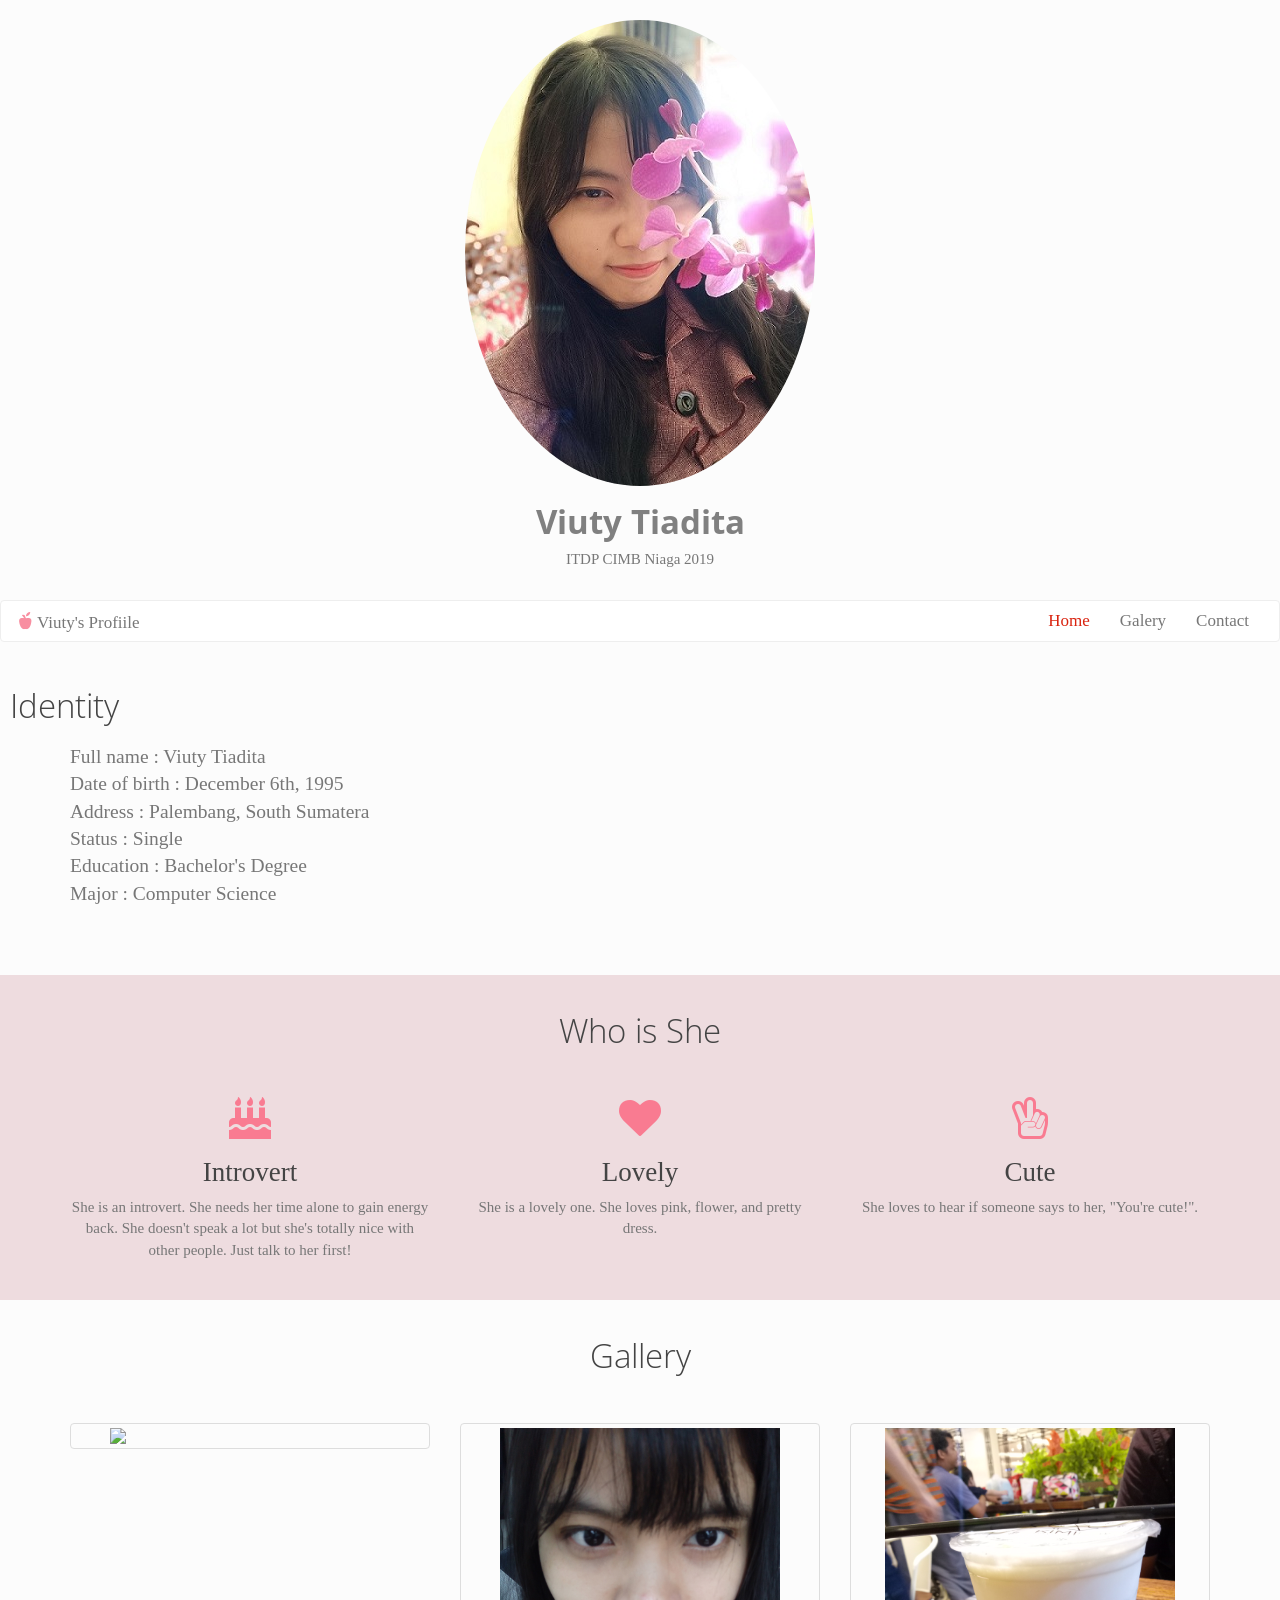
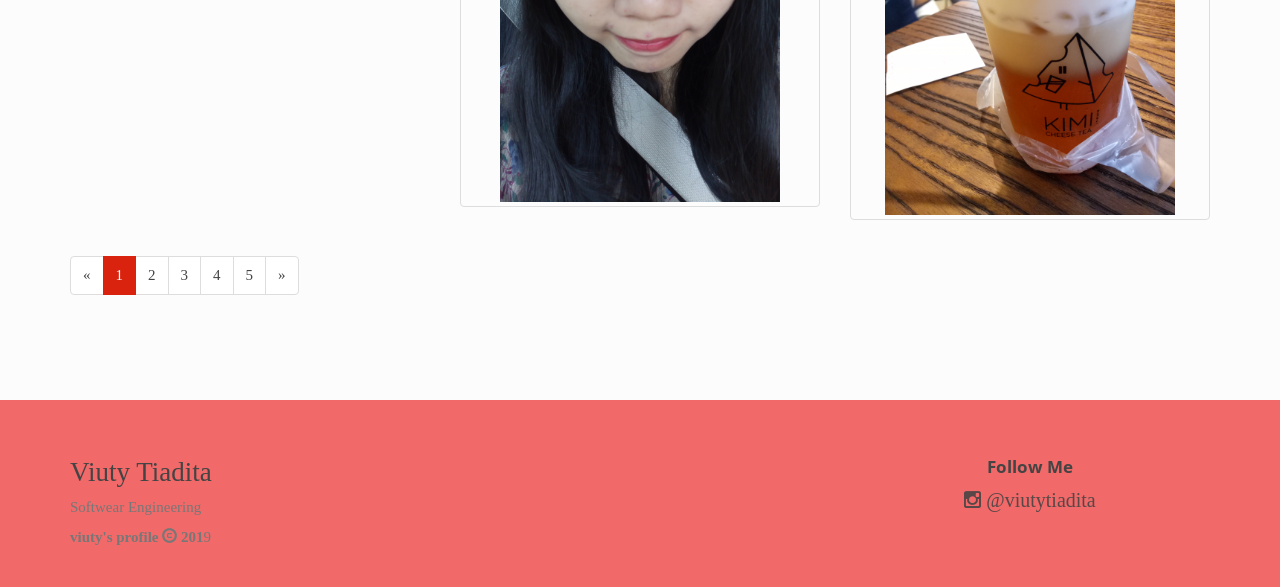
==== index.html @ 8c91ce7a "tugas hosting website" ====
<!DOCTYPE html>
<html>

<head>
    <meta charset="utf-8">
    <meta name="viewport" content="width=device-width, initial-scale=1.0">
    <title>Untitled</title>
    <link rel="stylesheet" href="assets/bootstrap/css/bootstrap.min.css">
    <link rel="stylesheet" href="assets/fonts/font-awesome.min.css">
    <link rel="stylesheet" href="assets/css/styles.css">
    <title>Viuty Tiadita</title>
</head>

<body>
    <header><img class="img-circle" src="assets/img/viuty.jpg">
        <h1 class="text-muted"><strong>Viuty Tiadita</strong></h1>
        <p>ITDP CIMB Niaga 2019</p>
    </header>
    <nav class="navbar navbar-default">
        <div class="container-fluid">
            <div class="navbar-header">
                <a class="navbar-brand navbar-link" href="#"> <i class="glyphicon glyphicon-apple"></i> Viuty's Profiile</a>
                <button class="navbar-toggle collapsed" data-toggle="collapse" data-target="#navcol-1"><span class="sr-only">Toggle navigation</span><span class="icon-bar"></span><span class="icon-bar"></span><span class="icon-bar"></span></button>
            </div>
            <div class="collapse navbar-collapse" id="navcol-1">
                <ul class="nav navbar-nav navbar-right">
                    <li class="active" role="presentation"><a href="#">Home </a></li>
                    <li role="presentation"><a href="#">Galery </a></li>
                    <li role="presentation"><a href="#">Contact </a></li>
                </ul>
            </div>
        </div>
    </nav>
    <div id="promo">
        <h1 class="text-left">Identity </h1></div>
    <div class="container">
        <p class="lead text-left">Full name : Viuty Tiadita<br>Date of birth : December 6th, 1995<br>Address : Palembang, South Sumatera<br>Status : Single<br>Education : Bachelor's Degree<br>Major : Computer Science </p>
    </div>
    <div id="reason">
        <div class="container style2">
            <h1 class="text-center">Who is She</h1>
            <div class="row">
                <div class="col-md-4 item1"><i class="fa fa-birthday-cake"></i>
                    <h2 class="text-center">Introvert </h2>
                    <p>She is an introvert. She needs her time alone to gain energy back. She doesn't speak a lot but she's totally nice with other people. Just talk to her first! </p>
                </div>
                <div class="col-md-4 item1"><i class="fa fa-heart"></i>
                    <h2 class="text-center">Lovely</h2>
                    <p>She is a lovely one. She loves pink, flower, and pretty dress. </p>
                </div>
                <div class="col-md-4 item1"><i class="fa fa-hand-peace-o"></i>
                    <h2 class="text-center">Cute </h2>
                    <p>She loves to hear if someone says to her, "You're cute!". </p>
                </div>
            </div>
        </div>
    </div>
    <div class="container">
        <h1 class="text-center">Gallery </h1>
        <div class="row">
            <div class="col-md-4">
                <div class="thumbnail">
                    <a href="lvlz.jpg"><img src="assets/img/IMG20180629145756.jpg" width="280"></a>
                </div>
            </div>
            <div class="col-md-4">
                <div class="thumbnail">
                    <a href="images.png"><img src="assets/img/IMG20170909114815.jpg" width="280"></a>
                </div>
            </div>
            <div class="col-md-4">
                <div class="thumbnail">
                    <a href="E8-4812S_600x600.jpg"><img src="assets/img/IMG20171129162801.jpg" width="290"></a>
                </div>
            </div>
            <div class="col-md-12">
                <nav>
                    <ul class="pagination">
                        <li><a aria-label="Previous"><span aria-hidden="true">«</span></a></li>
                        <li class="active"><a>1</a></li>
                        <li><a>2</a></li>
                        <li><a>3</a></li>
                        <li><a>4</a></li>
                        <li><a>5</a></li>
                        <li><a aria-label="Next"><span aria-hidden="true">»</span></a></li>
                    </ul>
                </nav>
            </div>
        </div>
    </div>
    <footer>
        <div class="container footer">
            <div class="row">
                <div class="col-md-4">
                    <h2>Viuty Tiadita</h2>
                    <p>Softwear Engineering</p>
                    <p><strong>viuty's profile </strong><i class="glyphicon glyphicon-copyright-mark"></i><strong> 201</strong>9</p>
                </div>
                <div class="col-md-4">
                    <p class="text-center"> </p>
                    <p class="text-center"> </p>
                </div>
                <div class="col-md-4">
                    <h3 class="text-center"><strong>Follow Me</strong></h3>
                    <p class="text-center"><i class="fa fa-instagram"></i> @viutytiadita</p>
                </div>
            </div>
        </div>
    </footer>
    <script src="assets/js/jquery.min.js"></script>
    <script src="assets/bootstrap/js/bootstrap.min.js"></script>
</body>

</html>
---- assets/css/styles.css ----
#promo{
  text-align:center;
  padding:10px;
}

#promo .jumbotron{
  border-radius:20px;
  padding:40px;
  background-color:rgba(255,255,255,0.75);
  max-width:800px;
  margin:0 auto;
}

body{
  margin:0;
  font-family:comic-sans;
  font-size:15px;
}

h1.text-center{
  padding-top:20px;
}

.container2{
  background-color:pink;
}

div.container.style2{
  margin-top:50px;
}

i.fa.fa-birthday-cake{
  font-size:42px;
  text-align:center;
  color:rgb(249,123,145);
}

div.col-md-4.item1{
  text-align:center;
}

i.fa.fa-heart{
  font-size:42px;
  color:rgb(249,123,145);
}

i.fa.fa-hand-peace-o{
  font-size:42px;
  color:rgb(249,123,145);
}

div.row{
  padding-bottom:30px;
  padding-top:40px;
}

#reason{
  background-color:rgb(238,220,223);
}

nav.navbar.navbar-default{
  font-size:17px;
}

a.navbar-brand.navbar-link{
  font-size:17px;
}

i.glyphicon.glyphicon-apple{
  color:rgb(248,143,161);
}

footer{
  background-color:rgb(242,105,105);
  margin-top:50px;
}

h3{
  font-size:17px;
}

i.fa.fa-location-arrow{
  color:blue;
}

p.text-center{
  font-size:20px;
  color:rgb(89,71,71);
}

i.fa.fa-phone-square{
  color:blue;
}

h2{
  font-family:Chaparral Pro Light;
}

i.fa.fa-envelope-o{
  color:blue;
}

header{
  text-align:center;
  padding:20px;
}

div.col-md-4{
}

p.text-center{
}
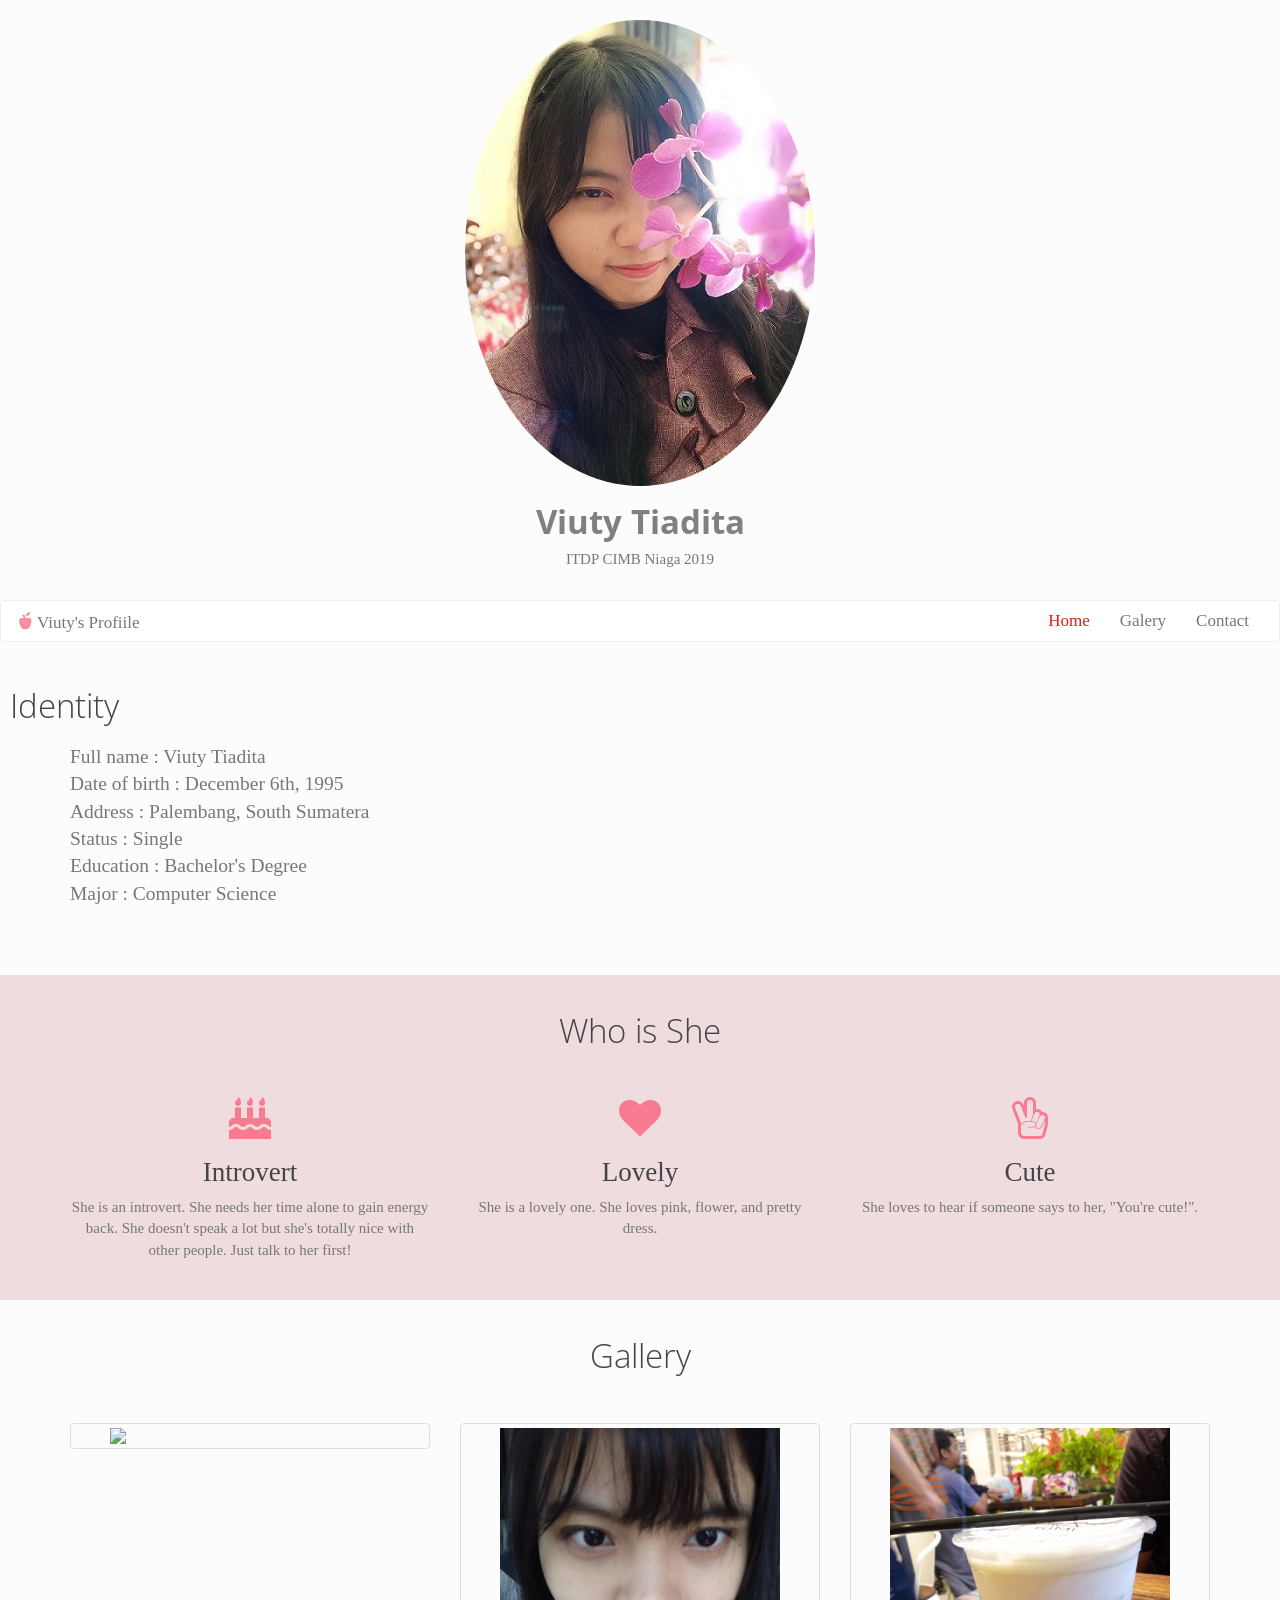
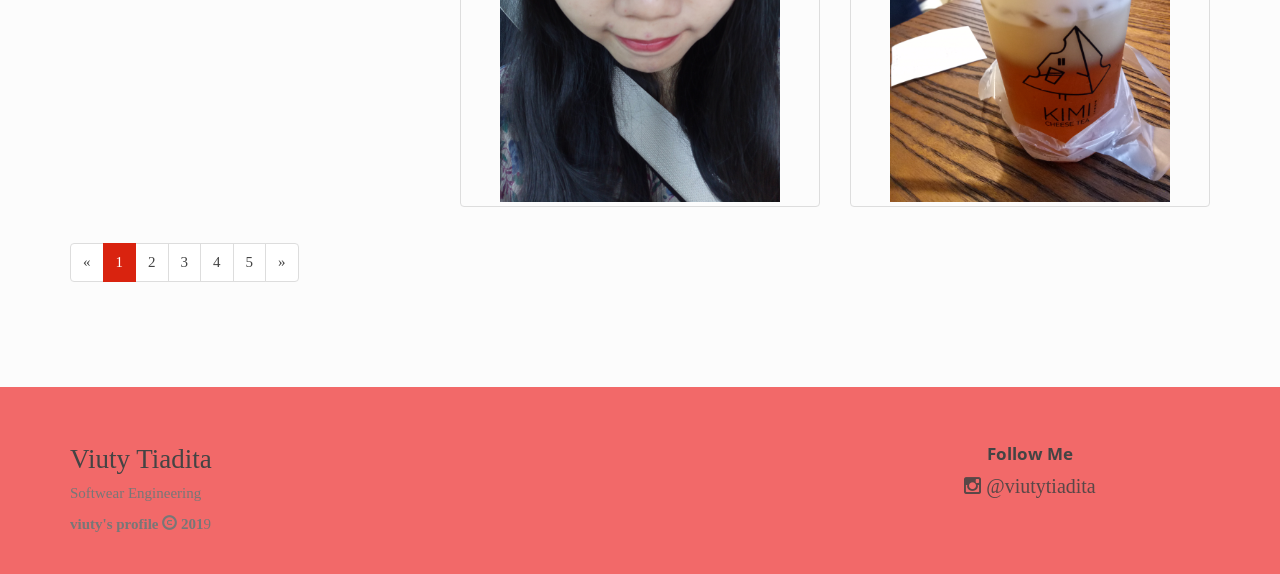
==== commit 5b12d135: "tugas hosting website" ====
--- a/index.html
+++ b/index.html
@@ -70,7 +70,7 @@
             </div>
             <div class="col-md-4">
                 <div class="thumbnail">
-                    <a href="E8-4812S_600x600.jpg"><img src="assets/img/IMG20171129162801.jpg" width="290"></a>
+                    <a href="E8-4812S_600x600.jpg"><img src="assets/img/IMG20171129162801.jpg" width="280"></a>
                 </div>
             </div>
             <div class="col-md-12">
--- a/assets/css/styles.css
+++ b/assets/css/styles.css
@@ -1,14 +1,6 @@
 #promo{
   text-align:center;
   padding:10px;
-}
-
-#promo .jumbotron{
-  border-radius:20px;
-  padding:40px;
-  background-color:rgba(255,255,255,0.75);
-  max-width:800px;
-  margin:0 auto;
 }
 
 body{
@@ -105,9 +97,4 @@
   padding:20px;
 }
 
-div.col-md-4{
-}
 
-p.text-center{
-}
-
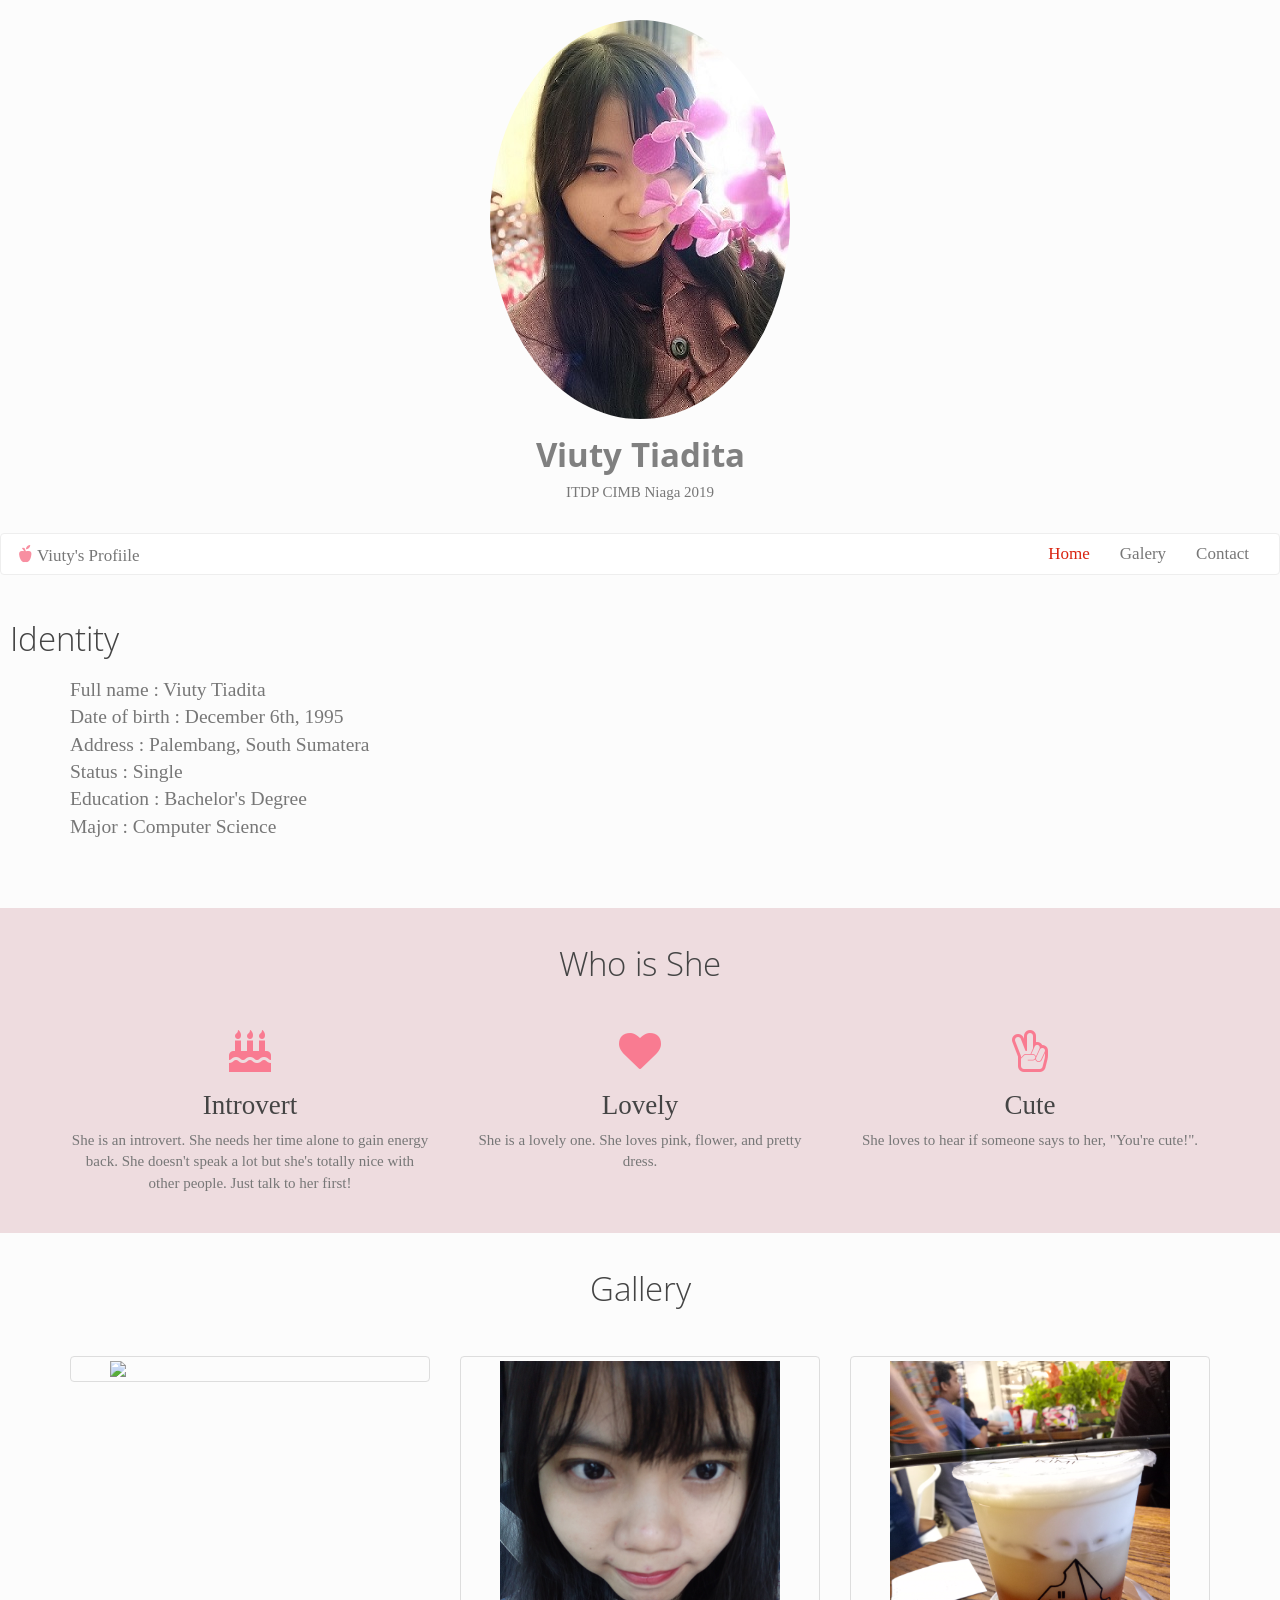
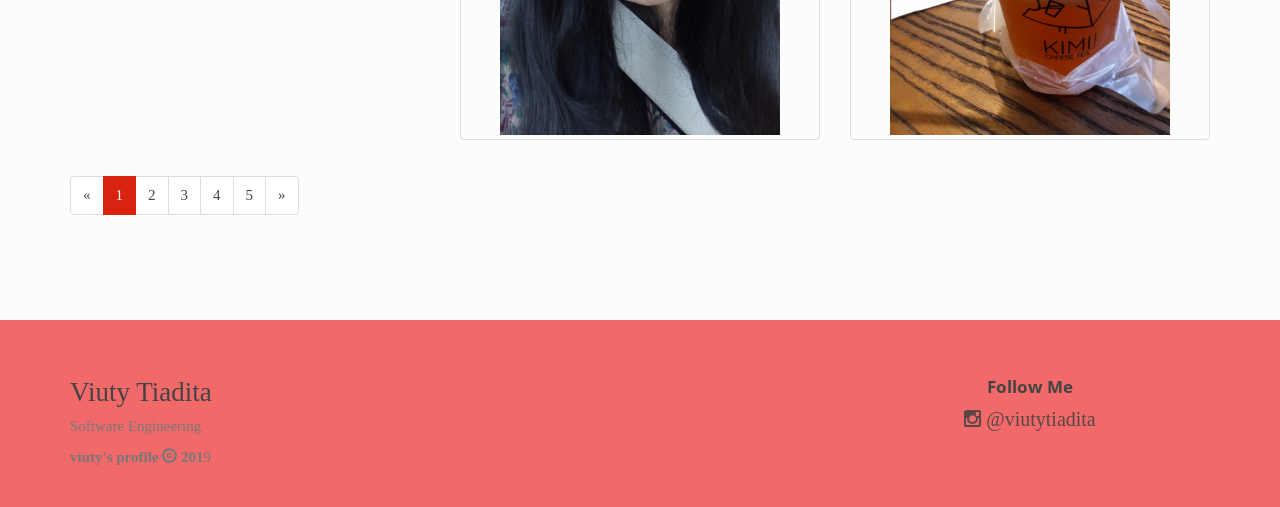
==== commit 653af044: "tugas-hosting-website" ====
--- a/index.html
+++ b/index.html
@@ -4,11 +4,11 @@
 <head>
     <meta charset="utf-8">
     <meta name="viewport" content="width=device-width, initial-scale=1.0">
-    <title>Untitled</title>
+    <title>Viuty Tiadita</title>
     <link rel="stylesheet" href="assets/bootstrap/css/bootstrap.min.css">
     <link rel="stylesheet" href="assets/fonts/font-awesome.min.css">
     <link rel="stylesheet" href="assets/css/styles.css">
-    <title>Viuty Tiadita</title>
+    
 </head>
 
 <body>
@@ -60,17 +60,17 @@
         <div class="row">
             <div class="col-md-4">
                 <div class="thumbnail">
-                    <a href="lvlz.jpg"><img src="assets/img/IMG20180629145756.jpg" width="280"></a>
+                    <a href="IMG20180629145756.jpg"><img src="assets/img/IMG20180629145756.jpg" width="280"></a>
                 </div>
             </div>
             <div class="col-md-4">
                 <div class="thumbnail">
-                    <a href="images.png"><img src="assets/img/IMG20170909114815.jpg" width="280"></a>
+                    <a href="IMG20170909114815.jpg"><img src="assets/img/IMG20170909114815.jpg" width="280"></a>
                 </div>
             </div>
             <div class="col-md-4">
                 <div class="thumbnail">
-                    <a href="E8-4812S_600x600.jpg"><img src="assets/img/IMG20171129162801.jpg" width="280"></a>
+                    <a href="IMG20171129162801.jpg"><img src="assets/img/IMG20171129162801.jpg" width="280"></a>
                 </div>
             </div>
             <div class="col-md-12">
@@ -93,7 +93,7 @@
             <div class="row">
                 <div class="col-md-4">
                     <h2>Viuty Tiadita</h2>
-                    <p>Softwear Engineering</p>
+                    <p>Software Engineering</p>
                     <p><strong>viuty's profile </strong><i class="glyphicon glyphicon-copyright-mark"></i><strong> 201</strong>9</p>
                 </div>
                 <div class="col-md-4">
--- a/assets/css/styles.css
+++ b/assets/css/styles.css
@@ -65,6 +65,7 @@
 footer{
   background-color:rgb(242,105,105);
   margin-top:50px;
+  
 }
 
 h3{
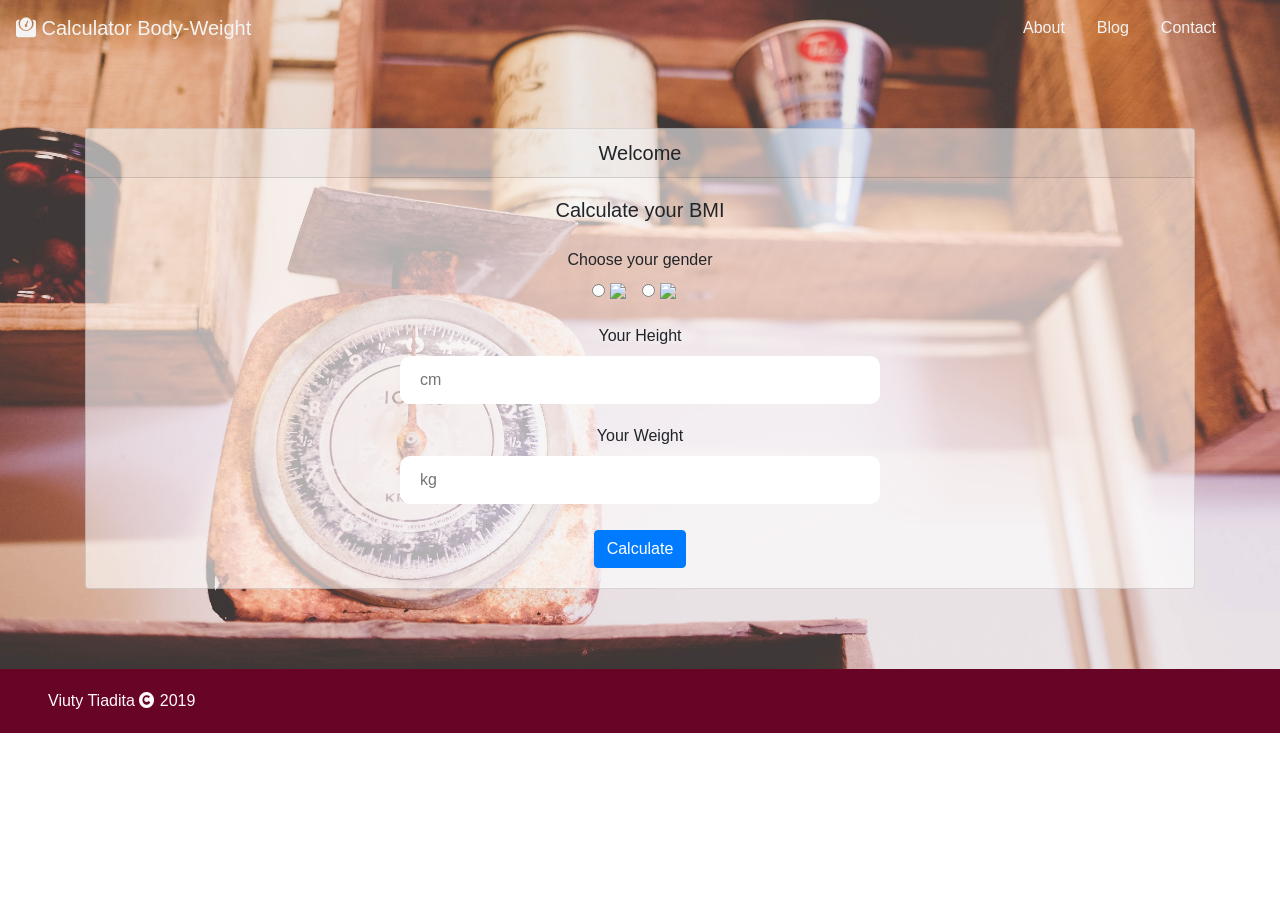
==== commit d49ec892: "tugas-dom" ====
--- a/index.html
+++ b/index.html
@@ -1,114 +1,88 @@
-<!DOCTYPE html>
-<html>
-
-<head>
-    <meta charset="utf-8">
-    <meta name="viewport" content="width=device-width, initial-scale=1.0">
-    <title>Viuty Tiadita</title>
-    <link rel="stylesheet" href="assets/bootstrap/css/bootstrap.min.css">
-    <link rel="stylesheet" href="assets/fonts/font-awesome.min.css">
-    <link rel="stylesheet" href="assets/css/styles.css">
-    
-</head>
-
-<body>
-    <header><img class="img-circle" src="assets/img/viuty.jpg">
-        <h1 class="text-muted"><strong>Viuty Tiadita</strong></h1>
-        <p>ITDP CIMB Niaga 2019</p>
-    </header>
-    <nav class="navbar navbar-default">
-        <div class="container-fluid">
-            <div class="navbar-header">
-                <a class="navbar-brand navbar-link" href="#"> <i class="glyphicon glyphicon-apple"></i> Viuty's Profiile</a>
-                <button class="navbar-toggle collapsed" data-toggle="collapse" data-target="#navcol-1"><span class="sr-only">Toggle navigation</span><span class="icon-bar"></span><span class="icon-bar"></span><span class="icon-bar"></span></button>
-            </div>
-            <div class="collapse navbar-collapse" id="navcol-1">
-                <ul class="nav navbar-nav navbar-right">
-                    <li class="active" role="presentation"><a href="#">Home </a></li>
-                    <li role="presentation"><a href="#">Galery </a></li>
-                    <li role="presentation"><a href="#">Contact </a></li>
-                </ul>
-            </div>
-        </div>
-    </nav>
-    <div id="promo">
-        <h1 class="text-left">Identity </h1></div>
-    <div class="container">
-        <p class="lead text-left">Full name : Viuty Tiadita<br>Date of birth : December 6th, 1995<br>Address : Palembang, South Sumatera<br>Status : Single<br>Education : Bachelor's Degree<br>Major : Computer Science </p>
-    </div>
-    <div id="reason">
-        <div class="container style2">
-            <h1 class="text-center">Who is She</h1>
-            <div class="row">
-                <div class="col-md-4 item1"><i class="fa fa-birthday-cake"></i>
-                    <h2 class="text-center">Introvert </h2>
-                    <p>She is an introvert. She needs her time alone to gain energy back. She doesn't speak a lot but she's totally nice with other people. Just talk to her first! </p>
-                </div>
-                <div class="col-md-4 item1"><i class="fa fa-heart"></i>
-                    <h2 class="text-center">Lovely</h2>
-                    <p>She is a lovely one. She loves pink, flower, and pretty dress. </p>
-                </div>
-                <div class="col-md-4 item1"><i class="fa fa-hand-peace-o"></i>
-                    <h2 class="text-center">Cute </h2>
-                    <p>She loves to hear if someone says to her, "You're cute!". </p>
-                </div>
-            </div>
-        </div>
-    </div>
-    <div class="container">
-        <h1 class="text-center">Gallery </h1>
-        <div class="row">
-            <div class="col-md-4">
-                <div class="thumbnail">
-                    <a href="IMG20180629145756.jpg"><img src="assets/img/IMG20180629145756.jpg" width="280"></a>
-                </div>
-            </div>
-            <div class="col-md-4">
-                <div class="thumbnail">
-                    <a href="IMG20170909114815.jpg"><img src="assets/img/IMG20170909114815.jpg" width="280"></a>
-                </div>
-            </div>
-            <div class="col-md-4">
-                <div class="thumbnail">
-                    <a href="IMG20171129162801.jpg"><img src="assets/img/IMG20171129162801.jpg" width="280"></a>
-                </div>
-            </div>
-            <div class="col-md-12">
-                <nav>
-                    <ul class="pagination">
-                        <li><a aria-label="Previous"><span aria-hidden="true">«</span></a></li>
-                        <li class="active"><a>1</a></li>
-                        <li><a>2</a></li>
-                        <li><a>3</a></li>
-                        <li><a>4</a></li>
-                        <li><a>5</a></li>
-                        <li><a aria-label="Next"><span aria-hidden="true">»</span></a></li>
-                    </ul>
-                </nav>
-            </div>
-        </div>
-    </div>
-    <footer>
-        <div class="container footer">
-            <div class="row">
-                <div class="col-md-4">
-                    <h2>Viuty Tiadita</h2>
-                    <p>Software Engineering</p>
-                    <p><strong>viuty's profile </strong><i class="glyphicon glyphicon-copyright-mark"></i><strong> 201</strong>9</p>
-                </div>
-                <div class="col-md-4">
-                    <p class="text-center"> </p>
-                    <p class="text-center"> </p>
-                </div>
-                <div class="col-md-4">
-                    <h3 class="text-center"><strong>Follow Me</strong></h3>
-                    <p class="text-center"><i class="fa fa-instagram"></i> @viutytiadita</p>
-                </div>
-            </div>
-        </div>
-    </footer>
-    <script src="assets/js/jquery.min.js"></script>
-    <script src="assets/bootstrap/js/bootstrap.min.js"></script>
-</body>
-
+<html>
+  <head>
+  	<title>Bisa Kamu Ubah Sendiri</title>
+  	<link rel="stylesheet" href="https://stackpath.bootstrapcdn.com/bootstrap/4.3.1/css/bootstrap.min.css" >
+  	<link rel="stylesheet" type="text/css" href="css/main.css">
+  	<link rel="stylesheet" href="https://use.fontawesome.com/releases/v5.8.1/css/all.css" >
+  	<link rel="stylesheet" href="https://cdnjs.cloudflare.com/ajax/libs/animate.css/3.7.0/animate.min.css">
+  </head>
+
+  <body>
+  	<nav class="navbar navbar-expand-lg fixed-top ">  
+    	<a class="navbar-brand" href="#"><i class="fas fa-weight"></i> Calculator Body-Weight</a>
+    	<span class="navbar-toggler-icon"></span>
+    	</button>
+	    <div class="collapse navbar-collapse " id="navbarSupportedContent">     
+		    <ul class="navbar-nav mr-4">
+		    	<li class="nav-item">
+		    		<a class="nav-link" data-value="about" href="#">About</a>        
+		      </li>  
+		    	<li class="nav-item"> 
+		      		<a class="nav-link " data-value="blog" href="#">Blog</a>         
+		      </li>   
+		      <li class="nav-item"> 
+		      		<a class="nav-link " data-value="contact" href="#">Contact</a>       
+		    </li> 
+		    </ul> 
+	    </div>
+	</nav>
+
+    <header class="header">
+      <div class="container">
+          <div class="card">
+              <h5 class="card-header">Welcome</h5>
+              <div class="card-body">
+                <h5 class="card-title"> Calculate your BMI</h5>
+                <p class="card-text">
+                  <form>
+                      <div class="formGroup">
+                          <label for="gender">Choose your gender</label><br>
+                          <div class="form-check form-check-inline">
+                              <input class="form-check-input" type="radio" name="inlineRadioOptions" id="inlineRadio1" value="option1">
+                              <label class="form-check-label" for="inlineRadio1"><img src="https://img.icons8.com/color/96/000000/person-male.png"></label>
+                            </div>
+                            <div class="form-check form-check-inline">
+                              <input class="form-check-input" type="radio" name="inlineRadioOptions" id="inlineRadio2" value="option2">
+                              <label class="form-check-label" for="inlineRadio2"><img src="https://img.icons8.com/color/96/000000/businesswoman.png"></label>
+                            </div>
+ 
+                      </div>
+                      
+                      <div class="formGroup">
+                          <label for="height">Your Height </label><br>
+                          <input class="inputForm" type="number" id="height" placeholder="cm">
+                      </div>
+                      <div class="formGroup">
+                          <label for="weight">Your Weight </label><br>
+                          <input class="inputForm" type="number" id="weight" placeholder="kg">
+                      </div>
+                  </form>
+                </p>
+                <a href="#" class="btn btn-primary">Calculate</a>
+              </div>
+            </div>
+
+            <section id="output">
+            	
+
+            </section>
+            <!--<div class="alert alert-success" role="alert">
+                <h4 class="alert-heading">Well done!</h4>
+                <p>Aww yeah, you successfully read this important alert message. This example text is going to run a bit longer so that you can see how spacing within an alert works with this kind of content.</p>
+                <hr>
+                <p class="mb-0">Whenever you need to, be sure to use margin utilities to keep things nice and tidy.</p>
+              </div>-->
+      </div>
+    </header>
+    
+    <footer>
+      <div class="footer">
+        <a>Viuty Tiadita <i class="fas fa-copyright"></i> 2019</a>
+      </div>
+    </footer>
+    
+    <script src="js/script-calculation.js"></script>
+    <script src="https://stackpath.bootstrapcdn.com/bootstrap/4.3.1/js/bootstrap.min.js" integrity="sha384-JjSmVgyd0p3pXB1rRibZUAYoIIy6OrQ6VrjIEaFf/nJGzIxFDsf4x0xIM+B07jRM" crossorigin="anonymous"></script>
+    <script src="https://code.jquery.com/jquery-3.3.1.slim.min.js" integrity="sha384-q8i/X+965DzO0rT7abK41JStQIAqVgRVzpbzo5smXKp4YfRvH+8abtTE1Pi6jizo" crossorigin="anonymous"></script>
+  </body>
 </html>
--- a/css/main.css
+++ b/css/main.css
@@ -0,0 +1,77 @@
+.navbar{ background: transparent; position: fixed;}
+.nav-link , .navbar-brand{ color: #f4f4f4; cursor: pointer;}
+.nav-link{ margin-right: 1em !important;}
+.nav-link:hover{ background: #FFFAFA; color: #FD1E68; }
+.navbar-collapse{ justify-content: flex-end;}
+.navbar-toggler{  background:#fff !important;}
+
+.header{
+   background-image: url('../image/scale.jpg');
+   background-attachment: relative;
+   background-size: cover;
+   background-position: center;
+   padding-top: 8em !important;
+}
+
+.card{
+    background:rgba(255,255,255, 0.6);
+}
+.container{
+    text-align: center;
+    padding-bottom: 5em;
+}
+
+.inputForm{
+    width: 30em;
+    height: 3em;
+    border-radius: 10px;
+    border-width: 0px;
+    padding-left: 20px;
+
+}
+
+.inputForm{
+    width: 30em;
+    height: 3em;
+    border-radius: 10px;
+    border-width: 0px;
+    padding-left: 20px;
+
+}
+
+
+
+
+.formGroup{
+    padding: 10px;
+}
+
+
+.footer{
+    background-color:  rgb(104, 4, 37);
+    height: 4em;
+    color: #FFFAFA;
+    padding-left: 3em;
+    padding-top: 20px;
+}
+
+textarea:focus,
+input[type="text"]:focus,
+input[type="password"]:focus,
+input[type="datetime"]:focus,
+input[type="datetime-local"]:focus,
+input[type="date"]:focus,
+input[type="month"]:focus,
+input[type="time"]:focus,
+input[type="week"]:focus,
+input[type="number"]:focus,
+input[type="email"]:focus,
+input[type="url"]:focus,
+input[type="search"]:focus,
+input[type="tel"]:focus,
+input[type="color"]:focus,
+.uneditable-input:focus {   
+  border-color:  rgb(104, 4, 37);
+  box-shadow: inset 0 1px 1px rgba(0, 0, 0, 0.075), 0 0 4px rgba(255, 0, 0, 0.8);
+  outline: 0 none;
+}
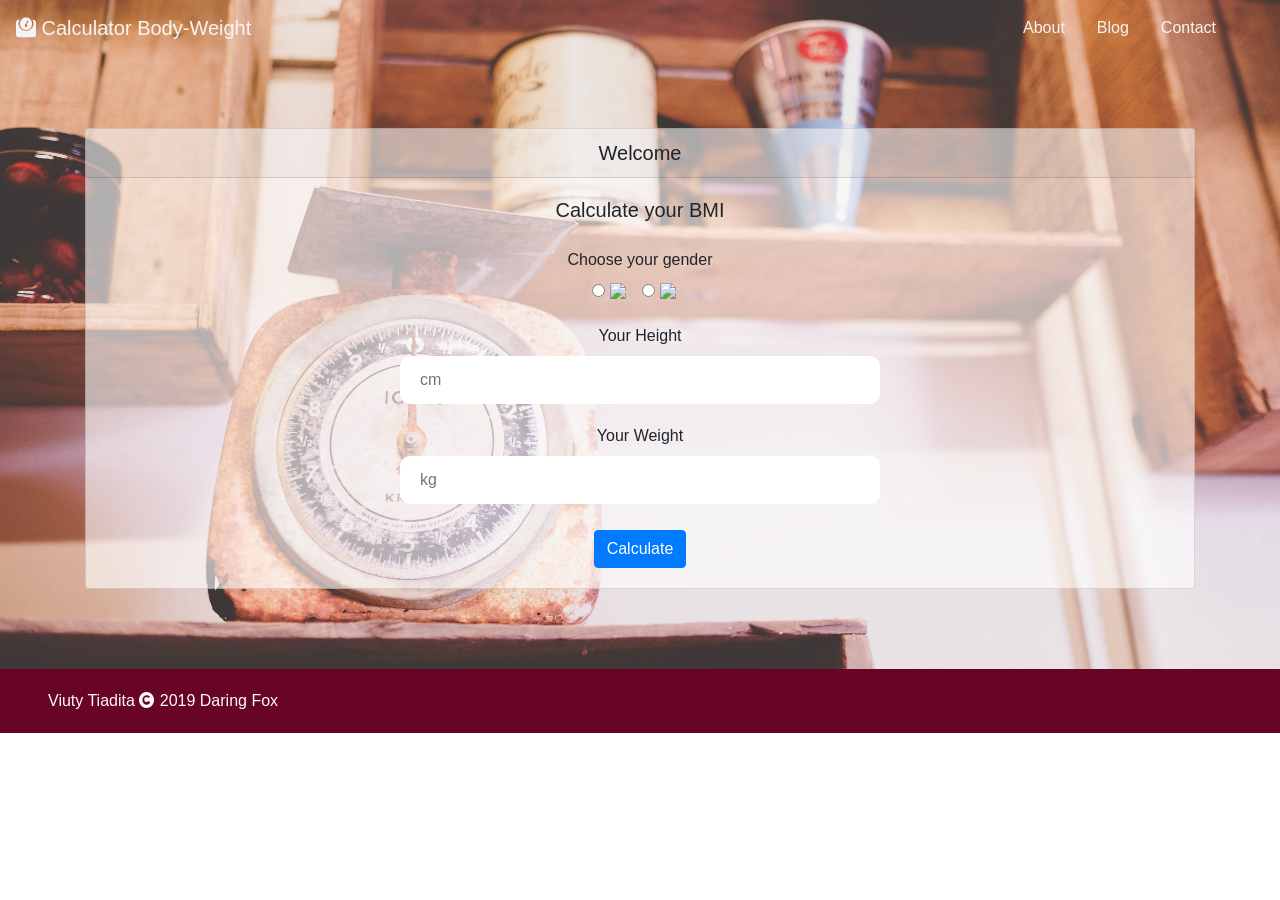
==== commit 10095f54: "tugas-dom" ====
--- a/index.html
+++ b/index.html
@@ -1,6 +1,6 @@
 <html>
   <head>
-  	<title>Bisa Kamu Ubah Sendiri</title>
+  	<title>Calculator Body Weight</title>
   	<link rel="stylesheet" href="https://stackpath.bootstrapcdn.com/bootstrap/4.3.1/css/bootstrap.min.css" >
   	<link rel="stylesheet" type="text/css" href="css/main.css">
   	<link rel="stylesheet" href="https://use.fontawesome.com/releases/v5.8.1/css/all.css" >
@@ -34,7 +34,7 @@
               <div class="card-body">
                 <h5 class="card-title"> Calculate your BMI</h5>
                 <p class="card-text">
-                  <form>
+                  <form id="myForm">
                       <div class="formGroup">
                           <label for="gender">Choose your gender</label><br>
                           <div class="form-check form-check-inline">
@@ -58,7 +58,7 @@
                       </div>
                   </form>
                 </p>
-                <a href="#" class="btn btn-primary">Calculate</a>
+                <a href="#output" class="btn btn-primary">Calculate</a>
               </div>
             </div>
 
@@ -66,18 +66,13 @@
             	
 
             </section>
-            <!--<div class="alert alert-success" role="alert">
-                <h4 class="alert-heading">Well done!</h4>
-                <p>Aww yeah, you successfully read this important alert message. This example text is going to run a bit longer so that you can see how spacing within an alert works with this kind of content.</p>
-                <hr>
-                <p class="mb-0">Whenever you need to, be sure to use margin utilities to keep things nice and tidy.</p>
-              </div>-->
+           
       </div>
     </header>
     
     <footer>
       <div class="footer">
-        <a>Viuty Tiadita <i class="fas fa-copyright"></i> 2019</a>
+        <a>Viuty Tiadita <i class="fas fa-copyright"></i> 2019 Daring Fox</a>
       </div>
     </footer>
     
--- a/css/main.css
+++ b/css/main.css
@@ -21,14 +21,6 @@
     padding-bottom: 5em;
 }
 
-.inputForm{
-    width: 30em;
-    height: 3em;
-    border-radius: 10px;
-    border-width: 0px;
-    padding-left: 20px;
-
-}
 
 .inputForm{
     width: 30em;
@@ -39,13 +31,9 @@
 
 }
 
-
-
-
 .formGroup{
     padding: 10px;
 }
-
 
 .footer{
     background-color:  rgb(104, 4, 37);
